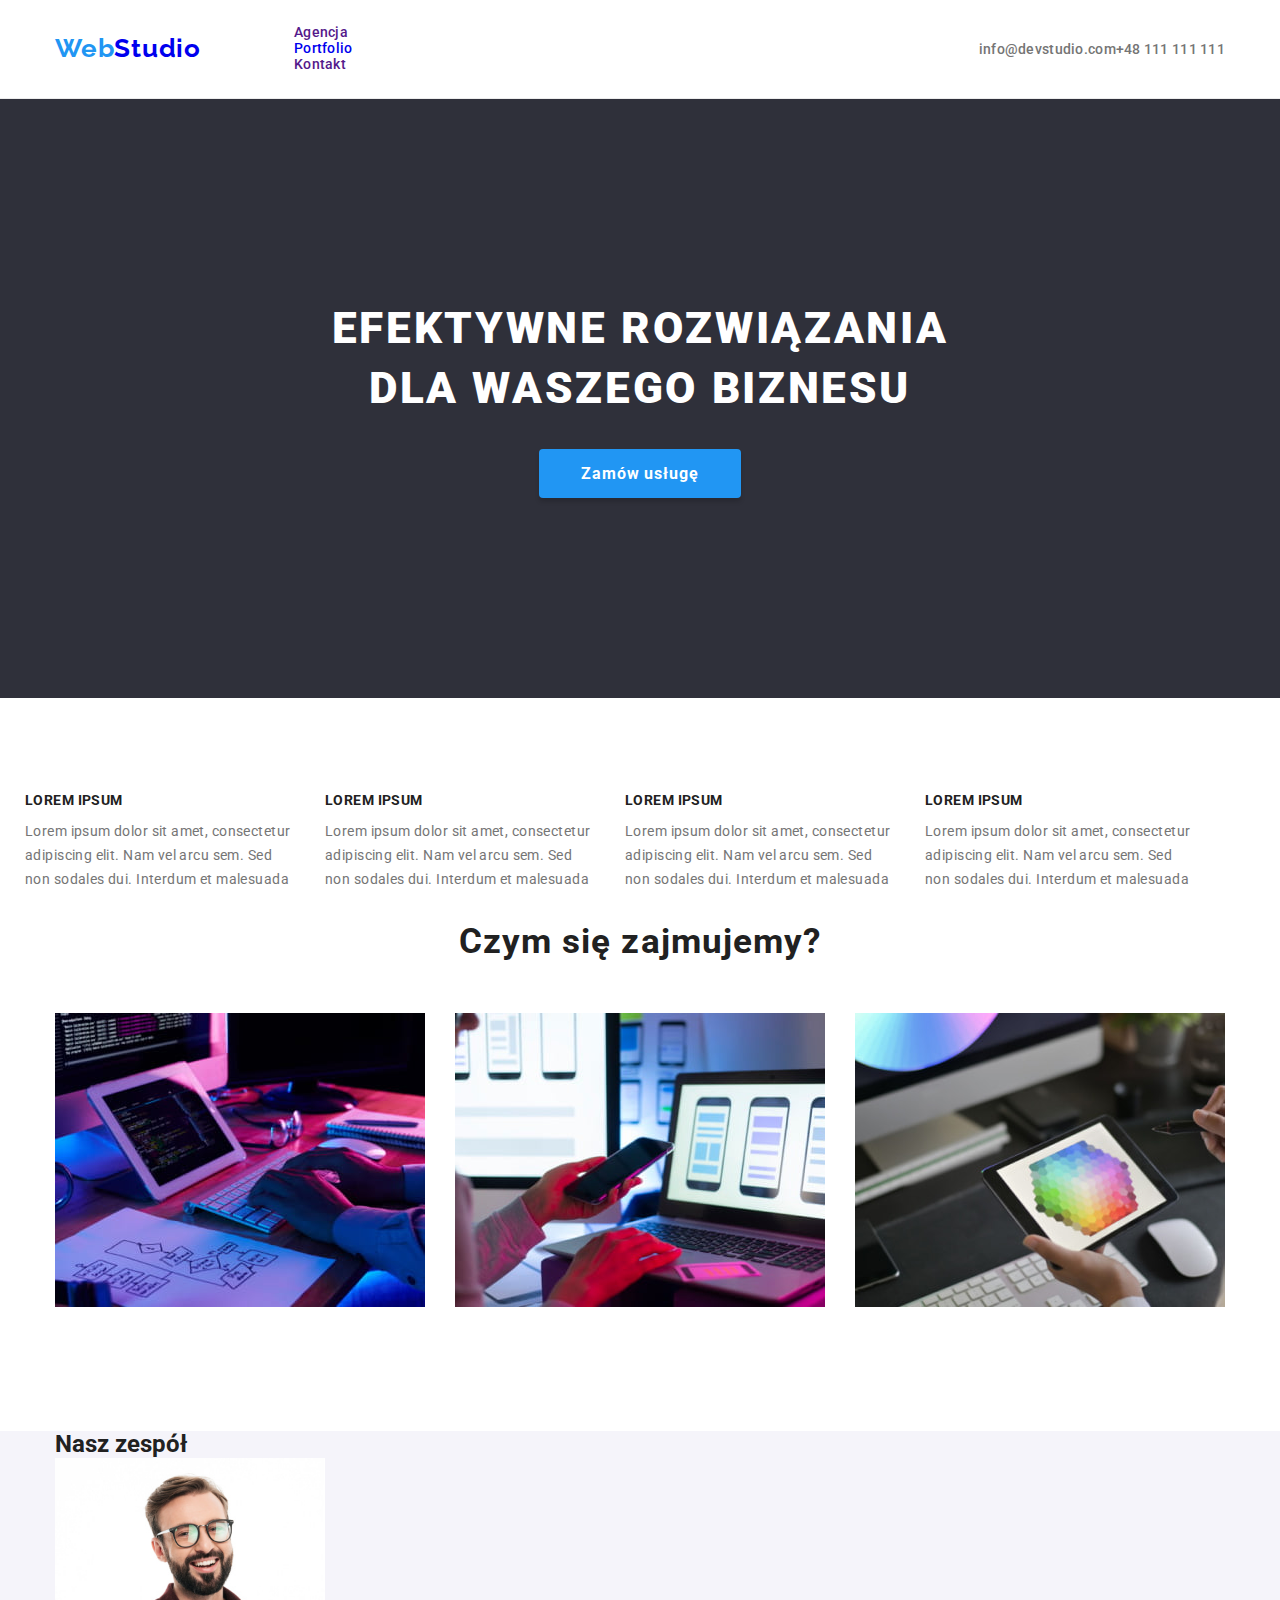
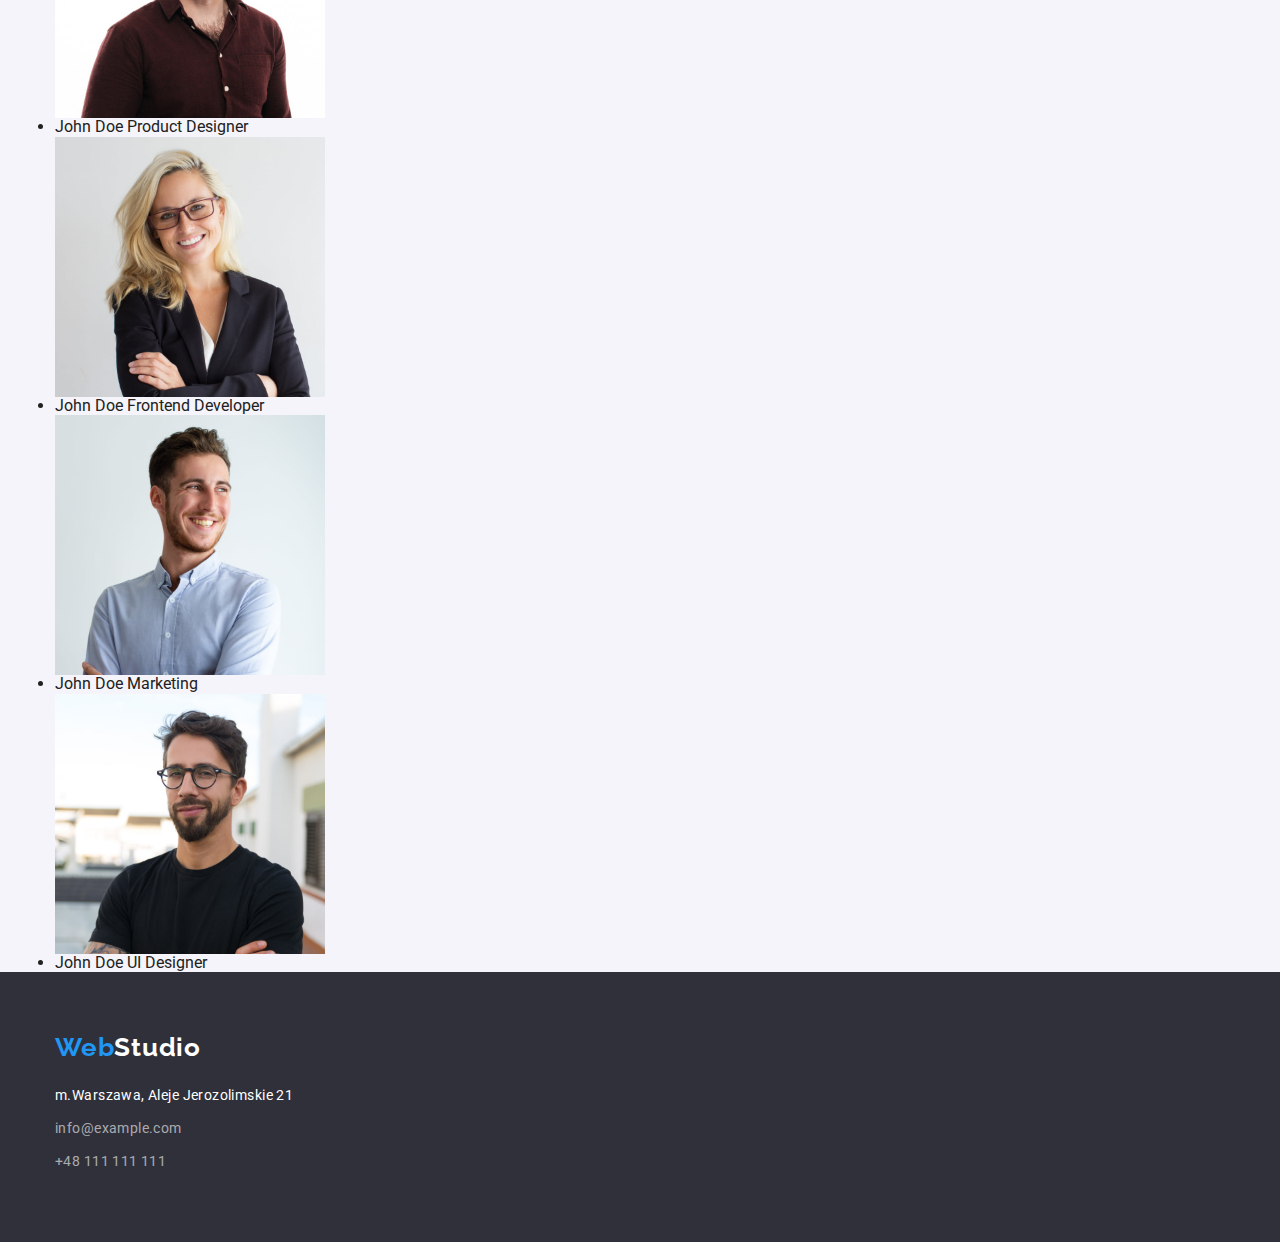
==== index.html @ 207fe114 "Add files via upload" ====
<!DOCTYPE html>
<html lang="pl">
  <head>
    <meta charset="UTF-8" />
    <meta http-equiv="X-UA-Compatible" content="IE=edge" />
    <meta name="viewport" content="width=device-width, initial-scale=1.0" />
    <title>Webstudio</title>

<!--modern-normalize-->
    
    <link
      rel="stylesheet"
      href="https://cdnjs.cloudflare.com/ajax/libs/modern-normalize/1.0.0/modern-normalize.min.css"
    />

<!--css-->

    <link href="./css/style.css" rel="stylesheet" />

<!--Google-fonts-->

    <link rel="preconnect" href="https://fonts.googleapis.com" />
    <link rel="preconnect" href="https://fonts.gstatic.com" crossorigin />
    <link
      href="https://fonts.googleapis.com/css2?family=Montserrat&family=Raleway:wght@400;700&display=swap"
      rel="stylesheet"
    />
    <link
      href="https://fonts.googleapis.com/css2?family=Raleway:wght@700&family=Roboto:wght@500&display=swap"
      rel="stylesheet"
    />
    <link rel="preconnect" href="https://fonts.googleapis.com" />
    <link rel="preconnect" href="https://fonts.gstatic.com" crossorigin />
    <link rel="preconnect" href="https://fonts.googleapis.com" />
    <link rel="preconnect" href="https://fonts.gstatic.com" crossorigin />
  </head>

  <body>
      <header>
        <div class="container">
          <div class="container-menu">  
            <div class="container-menu-logo-item">
        
        <a class="navigation-logo" href="./index.html" 
        ><span class="navigation-logo-web">Web</span><span class="navigation-logo-studio">Studio</span>
        </a>
        
          <ul class="navigation-list">
            <li class="navigation-list-item"><a class="navigation-list-link" href="">Agencja</a></li>
            <li class="navigation-list-item"><a class="navigation-list-link" href="./portfolio.html">Portfolio</a></li>
            <li class="navigation-list-item"><a class="navigation-list-link" href="">Kontakt</a></li>
          </ul>
            </div>
        </nav class="header-address">
        <ul class="main-menu list">
          <li><a class="navigation-list" href="mailto:info@devstudio.com">info@devstudio.com</a></li>
          <li><a class="navigation-list tel" href="tel:+48111111111">+48 111 111 111</a></li>
        </ul>
        </nav>
        </div>
        </div>
      </header>

    <main>

      <section class="main-header">
      <div class="container">
          <h1 class="title1">EFEKTYWNE ROZWIĄZANIA DLA WASZEGO BIZNESU</h1>
          <button class="button-webstudio" type="button">Zamów usługę</button>
        </section>
      </div>
        
<section class="lorem-ipsum">
      <div class="container">
            <ul class="main-menu list list2">
              <li class="main-menu-text">
                <h4 class="lorem-ipsum-title">LOREM IPSUM</h4>
                <p class="lorem-ipsum-item">
                  Lorem ipsum dolor sit amet, consectetur adipiscing elit. Nam
                  vel arcu sem. Sed non sodales dui. Interdum et malesuada
                </p>
              </li>

              <li class="main-menu-text">
                <h4 class="lorem-ipsum-title">LOREM IPSUM</h4>
                <p class="lorem-ipsum-item">
                  Lorem ipsum dolor sit amet, consectetur adipiscing elit. Nam
                  vel arcu sem. Sed non sodales dui. Interdum et malesuada
                </p>
              </li>

              <li class="main-menu-text">
                <h4 class="lorem-ipsum-title">LOREM IPSUM</h4>
                <p class="lorem-ipsum-item">
                  Lorem ipsum dolor sit amet, consectetur adipiscing elit. Nam
                  vel arcu sem. Sed non sodales dui. Interdum et malesuada
                </p>
              </li>

              <li class="main-menu-text">
                <h4 class="lorem-ipsum-title">LOREM IPSUM</h4>
                <p class="lorem-ipsum-item">
                  Lorem ipsum dolor sit amet, consectetur adipiscing elit. Nam
                  vel arcu sem. Sed non sodales dui. Interdum et malesuada
                </p>
              </li>
            </ul>
          </div>
         
        

        <div class="container">
          <h2 class="title2">Czym się zajmujemy?</h2>
            <ul class="main-menu list2">
              <li class="picture">
                <img
                  src="images/typing.jpg"
                  width="370px"
                  height="294px"
                  alt="typing on keyboard "
                />
              </li>

              <li class="picture">
                <img
                  src="images/phone.jpg"
                  width="370px"
                  height="294px"
                  alt="a girl is holding a phone"
                />
              </li>

              <li class="picture">
                <img
                  src="images/tablet.jpg"
                  width="370px"
                  height="294px"
                  alt="someone selects a color on the tablet "
                />
              </li>
            </ul>
          </div>
        </section>
        


        <section class="our-team-section">
        <div class="container">  
          <div class="team-section">        
          <h2 class="third-header">Nasz zespół</h2>
          <div class="second-header-card">
          <ul class="team-list">
            <li>
              <figure class="card">
                <img
                  src="images/johndoe1.jpg"
                  width="270"
                  height="260"
                  alt="product designer"
                />
                <figcaption>
                  <span class="name">John Doe</span
                  ><span class="profession"> Product Designer</span>
                </figcaption>
              </figure>
            </li>
  
            <li>
              <figure class="card">
                <img
                  src="images/johndoe2.jpg"
                  width="270"
                  height="260"
                  alt="frontend developer"
                />
                <figcaption>
                  <span class="name">John Doe</span
                  ><span class="profession"> Frontend Developer</span>
                </figcaption>
              </figure>
            </li>
            <li>
              <figure class="card">
                <img
                  src="images/johndoe3.jpg"
                  width="270"
                  height="260"
                  alt="marketing"
                />
                <figcaption>
                  <span class="name">John Doe</span
                  ><span class="profession"> Marketing</span>
                </figcaption>
              </figure>
            </li>
            <li>
              <figure class="card">
                <img
                  src="images/johndoe4.jpg"
                  width="270"
                  height="260"
                  alt="UI designer"
                />
                <figcaption>
                  <span class="name">John Doe</span
                  ><span class="profession"> UI Designer</span>
                </figcaption>
              </figure>
            </li>
          </ul>
        </div>
        </div>
        </div>
      </div>
      
    </main>
    
    <footer class="footer">
      <div class="container">
        <a  class="footer-logo" href="./index.html"
          ><span class="footer-logo-web">Web</span><span class="footer-logo-studio">Studio</span>
        </a>
<address>
        <ul>
        <li class="footer-text">m.Warszawa, Aleje Jerozolimskie 21</li>
        <li class="footer-text"><a class="footer-link" href="mailto:info@example.com">info@example.com</a>
        </li>
        <li class="footer-text"><a class="footer-link" href="tel:+48111111111">+48 111 111 111</a>
        </li>
      </ul>
</address>
      </div>
    </footer>
  </body>
</html>
---- css/style.css ----
:root {
  --blue: #2196f3;
  --black: #212121;
  --logo-color: #000000;
  --grey: #757575;
  --white: #ffffff;
  --graphite: #2f303a;
}
* {
  margin: 0;
  padding: 0;
}
img {
  display: block;
}
body {
  font-family: "Roboto";
  color: var(--black);
}
header {
  border-bottom: 1px solid #ececec;
  background-color: #fff;
  padding: 25px 0;
}
.container {
  width: 1200px;
  padding: 0 15px;
  align-items: center;
  margin: 0 auto;
  padding: 0 15px;
}
.container-menu {
  display: flex;
  justify-content: space-between;
  flex-wrap: wrap;
  align-items: center;
}
.container-menu-logo-item {
  display: flex;
  flex-wrap: wrap;
  align-items: center;
}
.navigation-logo {
  font-family: "Raleway";
  font-weight: 700;
  font-size: 26px;
  line-height: 1.19em;
  letter-spacing: 0.03em;
  text-transform: capitalize;
  text-decoration-line: none;
  margin-right: 93px;
}
.navigation-logo-web {
  color: var(--blue);
  text-decoration-line: none;
}
.navigation-logo-web-studio {
  color: var(--black);
  text-decoration: none;
}
.navigation-list .list {
  list-style-type: none;
  display: flex;
}
.list {
  display: flex;
  align-items: center;
}
.navigation-list-item {
  font-family: "Roboto";
  font-weight: 500;
  font-size: 14px;
  line-height: 1.14;
  letter-spacing: 0.02em;
  list-style: none;
  color: #212121;
  text-decoration: none;
  margin-right: 46px;
}
.header-address {
  background: var(--white);
  display: flex;
}
.header-address {
  display: flex;
  align-items: center;
}
.main-menu {
  list-style-type: none;
  display: flex;
}
.main-menu .list {
  display: flex;
  align-items: center;
}
.navigation-list {
  font-family: "Roboto";
  font-weight: 500;
  font-size: 14px;
  line-height: 1.14;
  letter-spacing: 0.02em;
  list-style-type: none;
  color: #757575;
  list-style-type: none;
  text-decoration: none;
  margin-left: auto;
}
a {
  text-decoration: none;
}
.navigation-list .tel {
  margin-left: 50px;
  margin-right: auto;
}
.main-header {
  background: #2f303a;
  padding: 200px 0px;
  text-align: center;
}
.title1 {
  font-family: "roboto";
  font-weight: 900;
  font-size: 44px;
  line-height: 1.36em;
  letter-spacing: 0.06em;
  text-transform: uppercase;
  color: var(--white);
  max-width: 696px;
  margin: 0 auto 30px;
}
.button-webstudio {
  font-weight: 700;
  font-size: 16px;
  line-height: 1.87em;
  padding: 10px 42px;
  border: 0px;
  align-items: center;
  text-align: center;
  letter-spacing: 0.06em;
  color: #ffffff;
  background-color: #2196f3;
  border-radius: 4px;
  box-shadow: 0px 4px 4px rgb(0 0 0 / 15%);
}
.lorem-ipsum {
  padding: 94px 0;
}
.list2 {
  margin-left: -30px;
}
.main-menu-tekst {
  margin-left: 30px;
  margin-bottom: 30px;
  max-width: 270px;
}
.lorem-ipsum-title {
  font-family: "roboto";
  font-weight: 700;
  font-size: 14px;
  line-height: 1.15;
  letter-spacing: 0.03em;
  text-transform: uppercase;
  color: #212121;
  list-style-type: none;
  padding-bottom: 10px;
  justify-content: space-between;
}
.lorem-ipsum-item {
  font-family: "roboto";
  font-size: 14px;
  line-height: 1.72;
  letter-spacing: 0.03em;
  color: #757575;
  justify-content: space-between;
  margin-right: 30px;
  margin-bottom: 30px;
}
.title2 {
  font-weight: 700;
  font-size: 35px;
  line-height: 1.2em;
  text-align: center;
  letter-spacing: 0.03em;
  list-style: none;
  color: #212121;
  margin-bottom: 50px;
}
.picture {
  margin-bottom: 30px;
  margin-left: 30px;
}
.footer {
  background-color: #2f303a;
  color: #fff;
  padding: 60px 0;
  font-style: normal;
}
.footer-logo {
  font-family: "Raleway";
  font-weight: 700;
  font-size: 26px;
  line-height: 1.19em;
  letter-spacing: 0.03em;
  text-transform: capitalize;
  margin-bottom: 20px;
  text-decoration-line: none;
  display: inline-block;
}
.footer-logo-web {
  color: #2196f3;
}
.footer-logo-studio {
  color: #fff;
}
.footer-text {
  font-family: "Roboto";
  font-size: 14px;
  line-height: 24px;
  list-style-type: none;
  color: #fff;
  margin-bottom: 9px;
  display: block;
  font-style: normal;
  letter-spacing: 0.03em;
}
.footer-link {
  text-decoration: none;
  color: rgba(255, 255, 255, 0.6);
}
.our-team-section {
  background-color: #f5f4fa;
}
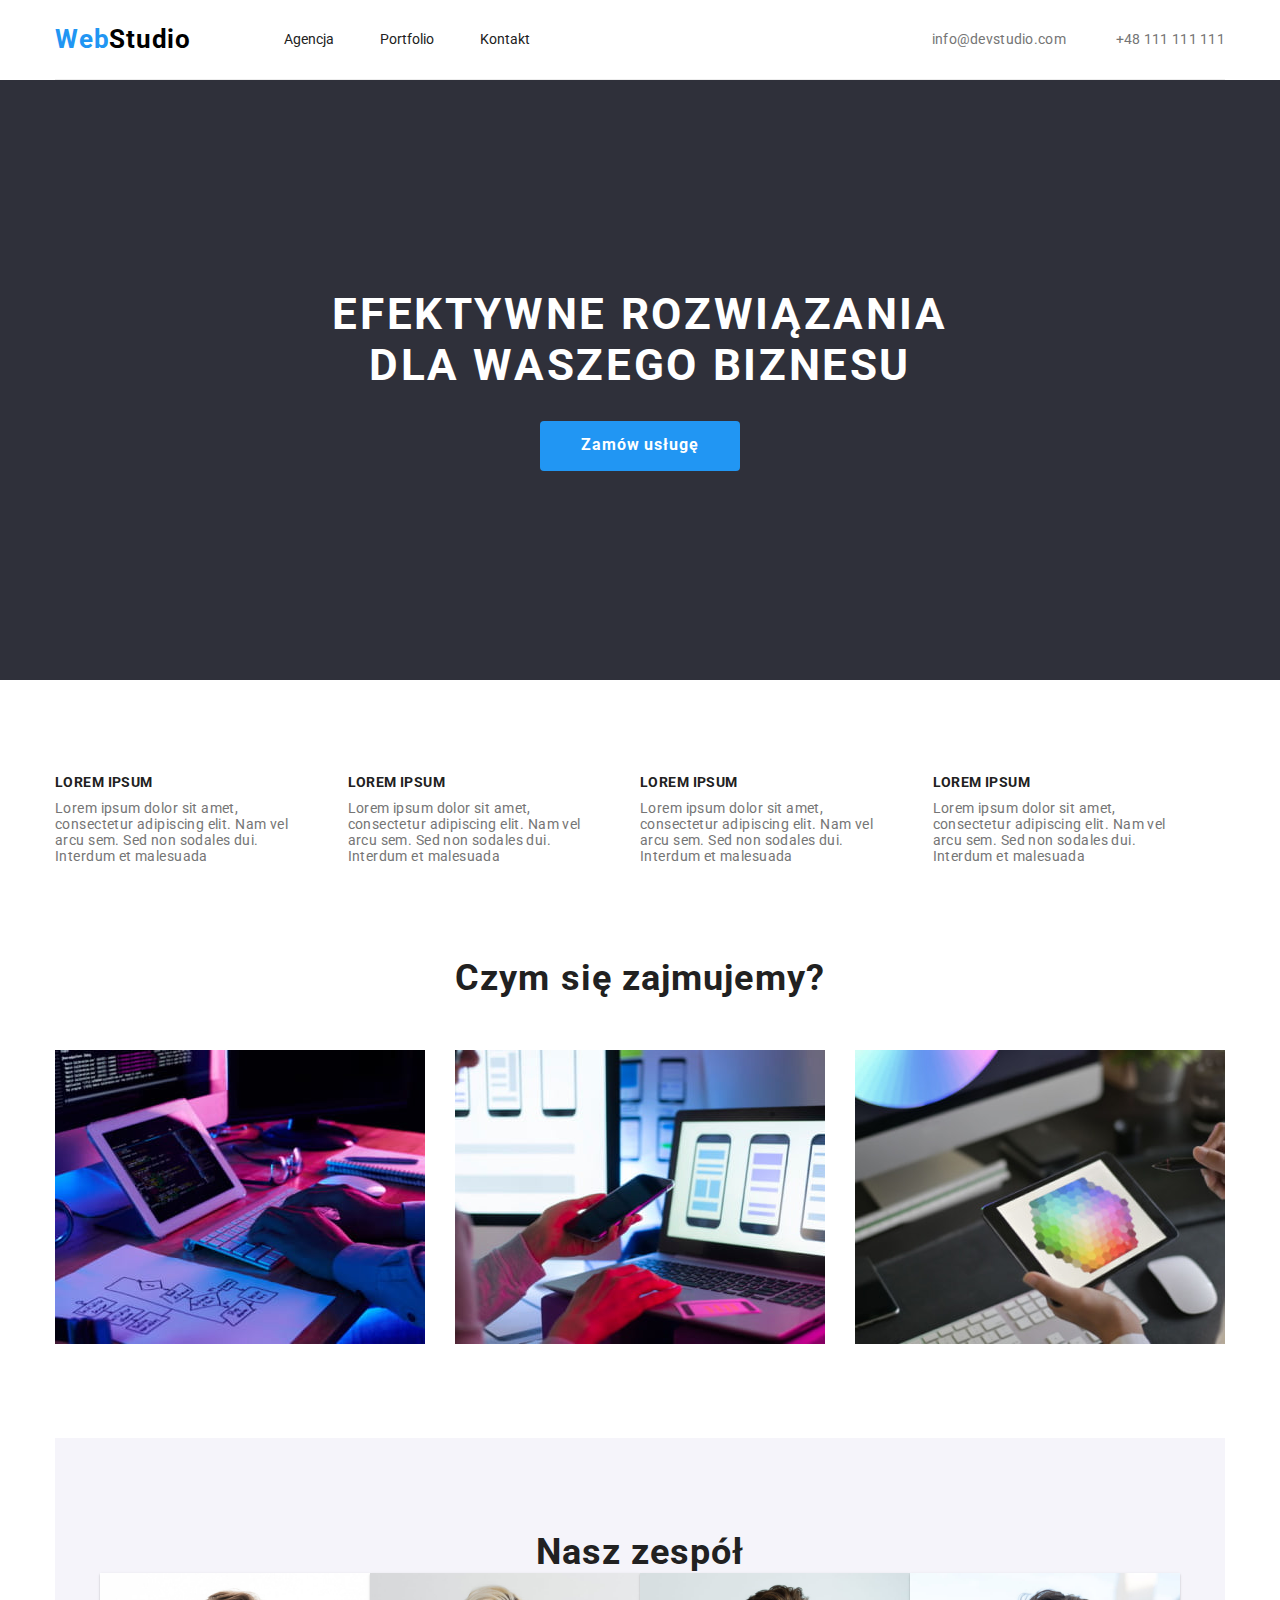
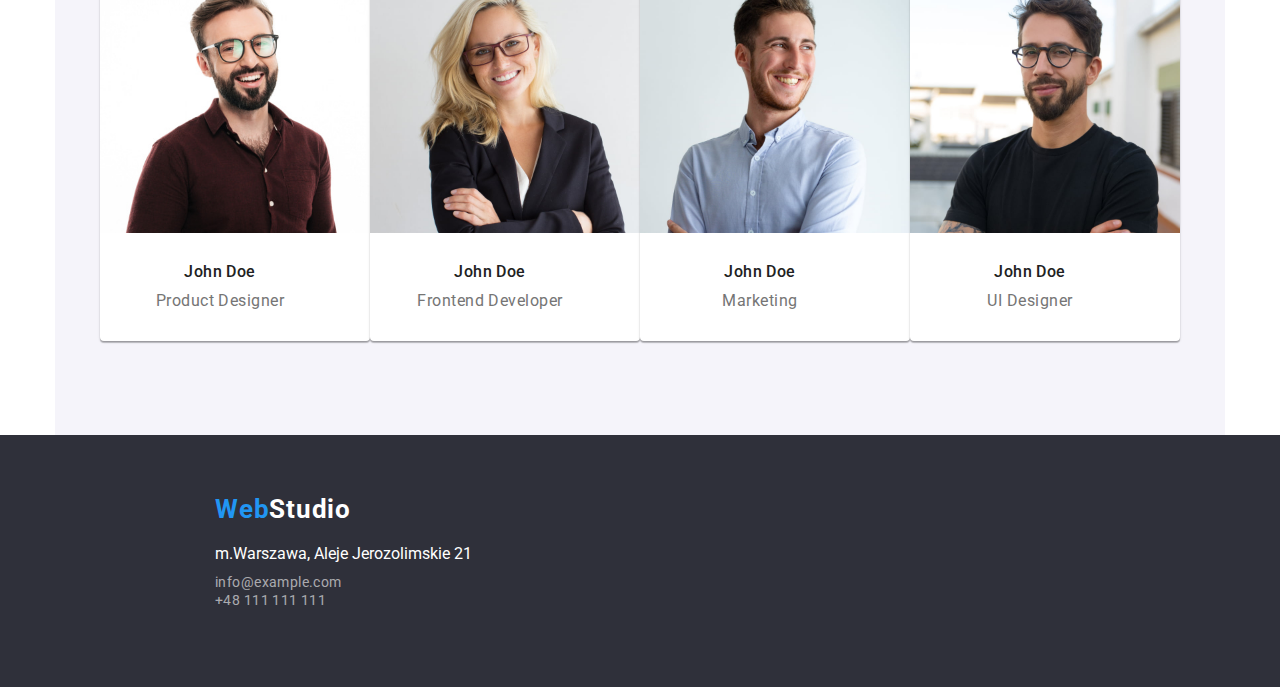
==== commit c43be68f: "Add files via upload" ====
--- a/index.html
+++ b/index.html
@@ -6,19 +6,13 @@
     <meta name="viewport" content="width=device-width, initial-scale=1.0" />
     <title>Webstudio</title>
 
-<!--modern-normalize-->
+    <!--modern-normalize-->
     
     <link
       rel="stylesheet"
       href="https://cdnjs.cloudflare.com/ajax/libs/modern-normalize/1.0.0/modern-normalize.min.css"
     />
-
-<!--css-->
-
     <link href="./css/style.css" rel="stylesheet" />
-
-<!--Google-fonts-->
-
     <link rel="preconnect" href="https://fonts.googleapis.com" />
     <link rel="preconnect" href="https://fonts.gstatic.com" crossorigin />
     <link
@@ -36,13 +30,12 @@
   </head>
 
   <body>
-      <header>
-        <div class="container">
-          <div class="container-menu">  
-            <div class="container-menu-logo-item">
-        
-        <a class="navigation-logo" href="./index.html" 
-        ><span class="navigation-logo-web">Web</span><span class="navigation-logo-studio">Studio</span>
+    <div class="container">
+      <header class="header">
+        
+        <nav class="navigation">
+        <a class="navigation-logo" href="./index.html" width="145px"
+        height="31px"><span class="web">Web</span><span class="studio">Studio</span>
         </a>
         
           <ul class="navigation-list">
@@ -50,56 +43,58 @@
             <li class="navigation-list-item"><a class="navigation-list-link" href="./portfolio.html">Portfolio</a></li>
             <li class="navigation-list-item"><a class="navigation-list-link" href="">Kontakt</a></li>
           </ul>
-            </div>
-        </nav class="header-address">
-        <ul class="main-menu list">
-          <li><a class="navigation-list" href="mailto:info@devstudio.com">info@devstudio.com</a></li>
-          <li><a class="navigation-list tel" href="tel:+48111111111">+48 111 111 111</a></li>
-        </ul>
+        </nav class=header-address>
+        
+           <address class="address"><a class="navigation-list-mail" href="mailto:info@devstudio.com">info@devstudio.com</a></address>
+           <address class="navigation phone-number"> <a class="phone-number" href="tel:+48111111111">+48 111 111 111</a></address>
+          
         </nav>
-        </div>
+       
+       
         </div>
       </header>
 
     <main>
-
-      <section class="main-header">
-      <div class="container">
-          <h1 class="title1">EFEKTYWNE ROZWIĄZANIA DLA WASZEGO BIZNESU</h1>
-          <button class="button-webstudio" type="button">Zamów usługę</button>
+      
+      <div >
+        <section class="main-header" >
+          <h1>EFEKTYWNE ROZWIĄZANIA<br> DLA WASZEGO BIZNESU</h1>
+          <div class="button-webstudio-position">
+          <button class="button-webstudio" type="button">Zamów usługę</button></div>
         </section>
       </div>
         
-<section class="lorem-ipsum">
-      <div class="container">
-            <ul class="main-menu list list2">
-              <li class="main-menu-text">
-                <h4 class="lorem-ipsum-title">LOREM IPSUM</h4>
-                <p class="lorem-ipsum-item">
-                  Lorem ipsum dolor sit amet, consectetur adipiscing elit. Nam
-                  vel arcu sem. Sed non sodales dui. Interdum et malesuada
-                </p>
-              </li>
-
-              <li class="main-menu-text">
-                <h4 class="lorem-ipsum-title">LOREM IPSUM</h4>
-                <p class="lorem-ipsum-item">
-                  Lorem ipsum dolor sit amet, consectetur adipiscing elit. Nam
-                  vel arcu sem. Sed non sodales dui. Interdum et malesuada
-                </p>
-              </li>
-
-              <li class="main-menu-text">
-                <h4 class="lorem-ipsum-title">LOREM IPSUM</h4>
-                <p class="lorem-ipsum-item">
-                  Lorem ipsum dolor sit amet, consectetur adipiscing elit. Nam
-                  vel arcu sem. Sed non sodales dui. Interdum et malesuada
-                </p>
-              </li>
-
-              <li class="main-menu-text">
-                <h4 class="lorem-ipsum-title">LOREM IPSUM</h4>
-                <p class="lorem-ipsum-item">
+
+      <div >
+        <section class="container">
+            <ul class="feature">
+              <li>
+                <h4>LOREM IPSUM</h4>
+                <p class="feature-item">
+                  Lorem ipsum dolor sit amet, consectetur adipiscing elit. Nam
+                  vel arcu sem. Sed non sodales dui. Interdum et malesuada
+                </p>
+              </li>
+
+              <li>
+                <h4>LOREM IPSUM</h4>
+                <p class="feature-item">
+                  Lorem ipsum dolor sit amet, consectetur adipiscing elit. Nam
+                  vel arcu sem. Sed non sodales dui. Interdum et malesuada
+                </p>
+              </li>
+
+              <li>
+                <h4>LOREM IPSUM</h4>
+                <p class="feature-item">
+                  Lorem ipsum dolor sit amet, consectetur adipiscing elit. Nam
+                  vel arcu sem. Sed non sodales dui. Interdum et malesuada
+                </p>
+              </li>
+
+              <li>
+                <h4>LOREM IPSUM</h4>
+                <p class="feature-item">
                   Lorem ipsum dolor sit amet, consectetur adipiscing elit. Nam
                   vel arcu sem. Sed non sodales dui. Interdum et malesuada
                 </p>
@@ -107,12 +102,14 @@
             </ul>
           </div>
          
-        
+        </section>
 
         <div class="container">
-          <h2 class="title2">Czym się zajmujemy?</h2>
-            <ul class="main-menu list2">
-              <li class="picture">
+        <section>
+          <h2 class="second-header">Czym się zajmujemy?</h2>
+          <div >
+            <ul class="second-header-item">
+              <li >
                 <img
                   src="images/typing.jpg"
                   width="370px"
@@ -121,7 +118,7 @@
                 />
               </li>
 
-              <li class="picture">
+              <li>
                 <img
                   src="images/phone.jpg"
                   width="370px"
@@ -130,7 +127,7 @@
                 />
               </li>
 
-              <li class="picture">
+              <li>
                 <img
                   src="images/tablet.jpg"
                   width="370px"
@@ -141,10 +138,9 @@
             </ul>
           </div>
         </section>
-        
-
-
-        <section class="our-team-section">
+        </div>
+
+
         <div class="container">  
           <div class="team-section">        
           <h2 class="third-header">Nasz zespół</h2>
@@ -215,21 +211,27 @@
       
     </main>
     
-    <footer class="footer">
-      <div class="container">
-        <a  class="footer-logo" href="./index.html"
-          ><span class="footer-logo-web">Web</span><span class="footer-logo-studio">Studio</span>
+    <footer >
+      <div class="footer-logo">
+        <a  href="./index.html"
+          ><span class="web">Web</span><span class="studio-footer">Studio</span>
         </a>
-<address>
-        <ul>
-        <li class="footer-text">m.Warszawa, Aleje Jerozolimskie 21</li>
-        <li class="footer-text"><a class="footer-link" href="mailto:info@example.com">info@example.com</a>
+      </div>
+
+      <ul class="footer-item">
+        <li>
+          <address class="footer-address">
+            m.Warszawa, Aleje Jerozolimskie 21
+          </address>
         </li>
-        <li class="footer-text"><a class="footer-link" href="tel:+48111111111">+48 111 111 111</a>
+        <li>
+          <a class="footer-mail" href="mailto:info@example.com"
+            >info@example.com</a>
+        </li>
+        <li>
+          <a class="footer-tel" href="tel:+48111111111">+48 111 111 111</a>
         </li>
       </ul>
-</address>
-      </div>
     </footer>
   </body>
 </html>--- a/css/style.css
+++ b/css/style.css
@@ -17,216 +17,304 @@
   font-family: "Roboto";
   color: var(--black);
 }
-header {
-  border-bottom: 1px solid #ececec;
-  background-color: #fff;
-  padding: 25px 0;
-}
 .container {
   width: 1200px;
   padding: 0 15px;
   align-items: center;
   margin: 0 auto;
-  padding: 0 15px;
-}
-.container-menu {
-  display: flex;
-  justify-content: space-between;
-  flex-wrap: wrap;
-  align-items: center;
-}
-.container-menu-logo-item {
-  display: flex;
-  flex-wrap: wrap;
-  align-items: center;
-}
+}
+
+.header-address {
+  display: flex;
+  align-items: center;
+}
+
 .navigation-logo {
-  font-family: "Raleway";
-  font-weight: 700;
+  padding-right: 93px;
+}
+.navigation {
+  display: flex;
+}
+.navigation-list {
+  color: var(--black);
+  display: flex;
+  align-items: center;
+}
+.navigation-address {
+  display: flex;
+}
+.navigation-list-link {
+  color: var(--black);
+}
+.navigation-list-item:not(:last-child) {
+  margin-right: 46px;
+}
+.header .address {
+  margin-left: auto;
+}
+.navigation-list-mail {
+  color: var(--grey);
+  letter-spacing: 0.02em;
+  line-height: 1, 2;
+  font-style: normal;
+  margin-right: 50px;
+}
+.phone-number {
+  color: var(--grey);
+  letter-spacing: 0.02em;
+  line-height: 1, 2;
+  font-style: normal;
+}
+.header {
+  font-size: 14px;
+  background-color: var(--white);
+  display: flex;
+  align-items: center;
+  height: 80px;
+  border-bottom: 1px;
+  border-bottom-color: #ececec;
+  border-bottom-style: solid;
+}
+
+.web {
+  color: var(--blue);
   font-size: 26px;
-  line-height: 1.19em;
-  letter-spacing: 0.03em;
-  text-transform: capitalize;
-  text-decoration-line: none;
-  margin-right: 93px;
-}
-.navigation-logo-web {
+  font: "Raleway";
+  letter-spacing: 0.03em;
+  font-weight: 700;
+  line-height: 1, 4;
+}
+.studio {
+  font-size: 26px;
+  color: var(--logo-color);
+  font: "Raleway";
+  letter-spacing: 0.03em;
+  font-weight: 700;
+  line-height: 1, 4;
+}
+.studio:hover {
   color: var(--blue);
-  text-decoration-line: none;
-}
-.navigation-logo-web-studio {
-  color: var(--black);
-  text-decoration: none;
-}
-.navigation-list .list {
-  list-style-type: none;
-  display: flex;
-}
-.list {
-  display: flex;
-  align-items: center;
-}
-.navigation-list-item {
-  font-family: "Roboto";
-  font-weight: 500;
-  font-size: 14px;
-  line-height: 1.14;
-  letter-spacing: 0.02em;
-  list-style: none;
-  color: #212121;
-  text-decoration: none;
-  margin-right: 46px;
-}
-.header-address {
-  background: var(--white);
-  display: flex;
-}
-.header-address {
-  display: flex;
-  align-items: center;
-}
-.main-menu {
-  list-style-type: none;
-  display: flex;
-}
-.main-menu .list {
-  display: flex;
-  align-items: center;
-}
-.navigation-list {
-  font-family: "Roboto";
-  font-weight: 500;
-  font-size: 14px;
-  line-height: 1.14;
-  letter-spacing: 0.02em;
-  list-style-type: none;
-  color: #757575;
-  list-style-type: none;
-  text-decoration: none;
-  margin-left: auto;
-}
+}
+
 a {
   text-decoration: none;
 }
-.navigation-list .tel {
-  margin-left: 50px;
-  margin-right: auto;
-}
-.main-header {
-  background: #2f303a;
-  padding: 200px 0px;
-  text-align: center;
-}
-.title1 {
-  font-family: "roboto";
-  font-weight: 900;
+a:hover,
+a:focus {
+  color: #2196f3;
+}
+
+ul {
+  list-style-type: none;
+  margin: 0;
+  padding: 0;
+}
+
+/*===stare===*/
+
+h1 {
   font-size: 44px;
-  line-height: 1.36em;
+  text-align: center;
   letter-spacing: 0.06em;
   text-transform: uppercase;
   color: var(--white);
-  max-width: 696px;
-  margin: 0 auto 30px;
+  line-height: 1, 4;
+  padding-top: 200px;
+  margin-top: 0;
+}
+.second-header {
+  font-size: 36px;
+  text-align: center;
+  letter-spacing: 0.03em;
+  line-height: 1, 2;
+  margin: 0;
+  padding-bottom: 50px;
+  padding-top: 94px;
+}
+.second-header-item {
+  display: flex;
+  align-items: center;
+  justify-content: space-between;
+  padding-bottom: 94px;
+}
+
+h4 {
+  font-size: 14px;
+  letter-spacing: 0.03em;
+  font-weight: 700;
+  line-height: 1, 2;
+
+  display: block;
+  padding-bottom: 10px;
+}
+.third-header {
+  color: var(--black);
+  font-weight: 700px;
+  font-size: 36px;
+  line-height: 1, 2;
+  text-align: center;
+  letter-spacing: 0.03em;
+  padding-top: 94px;
+}
+.main-header {
+  background-color: var(--graphite);
+  height: 600px;
+  line-height: 1, 4;
+  padding-top: 0;
+  display: flex;
+  flex-direction: column;
+  justify-content: center;
+  align-items: center;
 }
 .button-webstudio {
-  font-weight: 700;
   font-size: 16px;
-  line-height: 1.87em;
-  padding: 10px 42px;
-  border: 0px;
-  align-items: center;
-  text-align: center;
+  text-align: center;
+  color: var(--white);
+  width: 200px;
+  height: 50px;
+  background-color: var(--blue);
+  border-radius: 4px;
+  border: none;
+  cursor: pointer;
   letter-spacing: 0.06em;
-  color: #ffffff;
-  background-color: #2196f3;
+  margin-top: 30px;
+  margin-bottom: 200px;
+  font-weight: 700;
+  line-height: 1, 9;
+}
+.button-webstudio-position {
+  align-items: center;
+  margin: 0 auto;
+}
+.button-portfolio-item {
+  font-size: 16px;
+  color: var(--black);
+  height: 38px;
+  background-color: #f5f4fa;
   border-radius: 4px;
-  box-shadow: 0px 4px 4px rgb(0 0 0 / 15%);
-}
-.lorem-ipsum {
-  padding: 94px 0;
-}
-.list2 {
-  margin-left: -30px;
-}
-.main-menu-tekst {
-  margin-left: 30px;
-  margin-bottom: 30px;
-  max-width: 270px;
-}
-.lorem-ipsum-title {
-  font-family: "roboto";
-  font-weight: 700;
-  font-size: 14px;
-  line-height: 1.15;
-  letter-spacing: 0.03em;
-  text-transform: uppercase;
-  color: #212121;
-  list-style-type: none;
-  padding-bottom: 10px;
+  border: none;
+  cursor: pointer;
+  letter-spacing: 0.03em;
+  font-weight: 500;
+  line-height: 1, 6;
+  text-align: center;
+}
+.button-portfolio {
+  display: flex;
+  align-items: center;
   justify-content: space-between;
-}
-.lorem-ipsum-item {
-  font-family: "roboto";
-  font-size: 14px;
-  line-height: 1.72;
-  letter-spacing: 0.03em;
-  color: #757575;
+  padding-top: 74px;
+  padding-bottom: 50px;
+}
+.button-portfolio-item:hover,
+.button-portfolio-item:hover {
+  background-color: var(--blue);
+  color: var(--white);
+  background: var(--blue);
+  box-shadow: 0px 3px 1px rgba(0, 0, 0, 0.1), 0px 1px 2px rgba(0, 0, 0, 0.08),
+    0px 2px 2px rgba(0, 0, 0, 0.12);
+  border-radius: 4px;
+}
+
+.feature-item {
+  font-size: 14px;
+  letter-spacing: 0.03em;
+  color: var(--grey);
+  line-height: 1, 7;
   justify-content: space-between;
-  margin-right: 30px;
-  margin-bottom: 30px;
-}
-.title2 {
-  font-weight: 700;
-  font-size: 35px;
-  line-height: 1.2em;
-  text-align: center;
-  letter-spacing: 0.03em;
-  list-style: none;
-  color: #212121;
-  margin-bottom: 50px;
-}
-.picture {
-  margin-bottom: 30px;
-  margin-left: 30px;
-}
-.footer {
-  background-color: #2f303a;
-  color: #fff;
-  padding: 60px 0;
+  padding-right: 30px;
+  display: block;
+}
+
+.feature-item:not(:last-child) {
+  padding-right: 30px;
+}
+.feature {
+  display: flex;
+  align-items: center;
+  padding-top: 94px;
+  padding-bottom: 0px;
+
+  justify-content: center;
+}
+
+.name {
+  font-size: 16px;
+  text-align: center;
+  letter-spacing: 0.03em;
+  font-weight: 500;
+  line-height: 1, 2;
+  display: flex;
+  padding-top: 30px;
+  justify-content: center;
+  color: var(--black);
+}
+.profession {
+  color: var(--grey);
+  text-align: center;
+  letter-spacing: 0.03em;
+  line-height: 1, 2;
+  display: flex;
+  padding-top: 10px;
+  justify-content: center;
+}
+footer {
+  background-color: var(--graphite);
+  height: 252px;
+}
+.container .footer {
+  padding: 0;
+  margin: 0;
+}
+.footer-address {
   font-style: normal;
+  color: var(--white);
+  line-height: 1, 7;
+  padding-bottom: 9px;
+}
+.footer-tel {
+  font-size: 14px;
+  letter-spacing: 0.03em;
+  color: rgba(255, 255, 255, 0.6);
+  line-height: 1, 7;
+}
+.footer-mail {
+  font-size: 14px;
+  letter-spacing: 0.03em;
+  color: rgba(255, 255, 255, 0.6);
+  line-height: 1, 7;
+}
+.team-section {
+  background-color: #f5f4fa;
+}
+.team-list {
+  display: flex;
+  justify-content: center;
+  padding-bottom: 94px;
+}
+.card {
+  width: 270px;
+  height: 368px;
+  background-color: var(--white);
+  box-shadow: 0px 1px 3px rgba(0, 0, 0, 0.12), 0px 1px 1px rgba(0, 0, 0, 0.14),
+    0px 2px 1px rgba(0, 0, 0, 0.2);
+  border-radius: 0px 0px 4px 4px;
+  padding-right: 30px;
+  margin: 0;
 }
 .footer-logo {
-  font-family: "Raleway";
-  font-weight: 700;
+  padding-top: 60px;
+  padding-left: 215px;
+  padding-bottom: 20px;
+}
+.studio-footer {
   font-size: 26px;
-  line-height: 1.19em;
-  letter-spacing: 0.03em;
-  text-transform: capitalize;
-  margin-bottom: 20px;
-  text-decoration-line: none;
-  display: inline-block;
-}
-.footer-logo-web {
-  color: #2196f3;
-}
-.footer-logo-studio {
-  color: #fff;
-}
-.footer-text {
-  font-family: "Roboto";
-  font-size: 14px;
-  line-height: 24px;
-  list-style-type: none;
-  color: #fff;
-  margin-bottom: 9px;
-  display: block;
-  font-style: normal;
-  letter-spacing: 0.03em;
-}
-.footer-link {
-  text-decoration: none;
-  color: rgba(255, 255, 255, 0.6);
-}
-.our-team-section {
-  background-color: #f5f4fa;
-}
+  color: var(--white);
+  font: "Raleway";
+  letter-spacing: 0.03em;
+  font-weight: 700;
+  line-height: 1, 4;
+}
+.footer-item {
+  padding-left: 215px;
+}
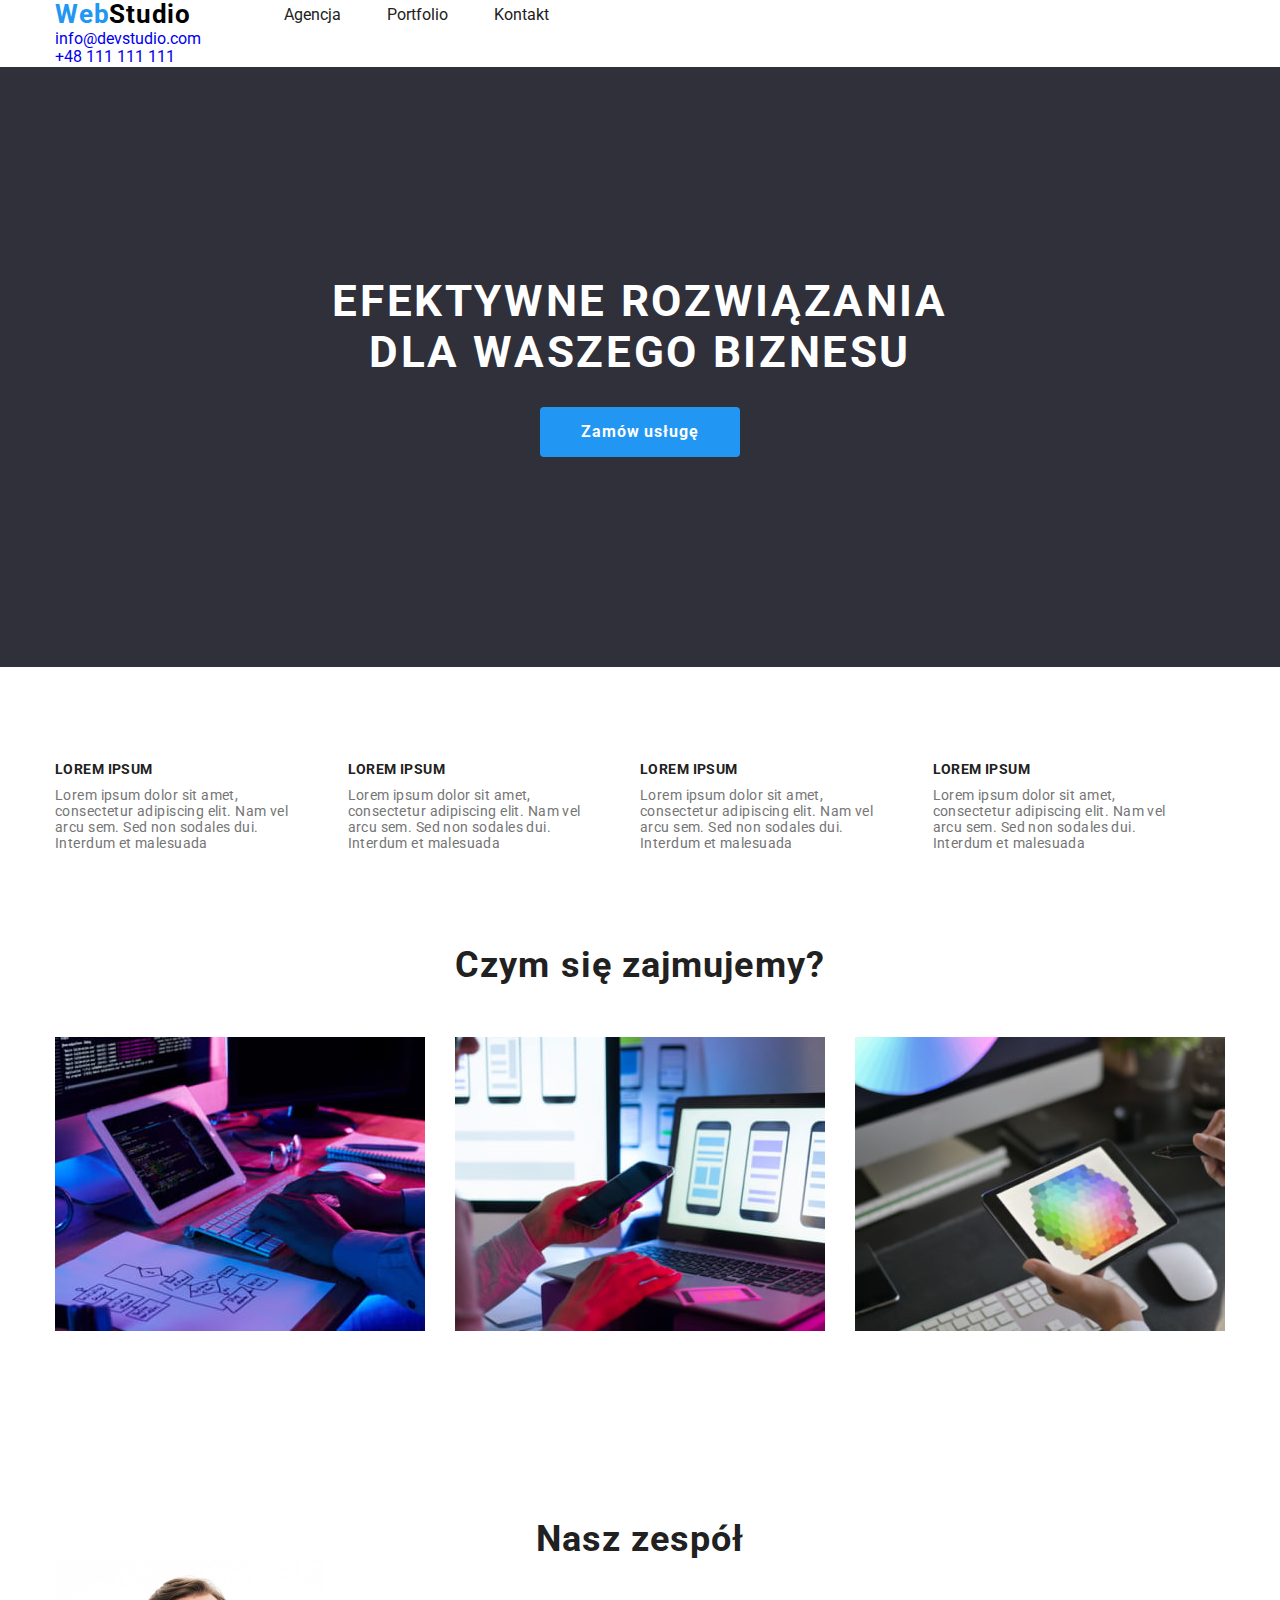
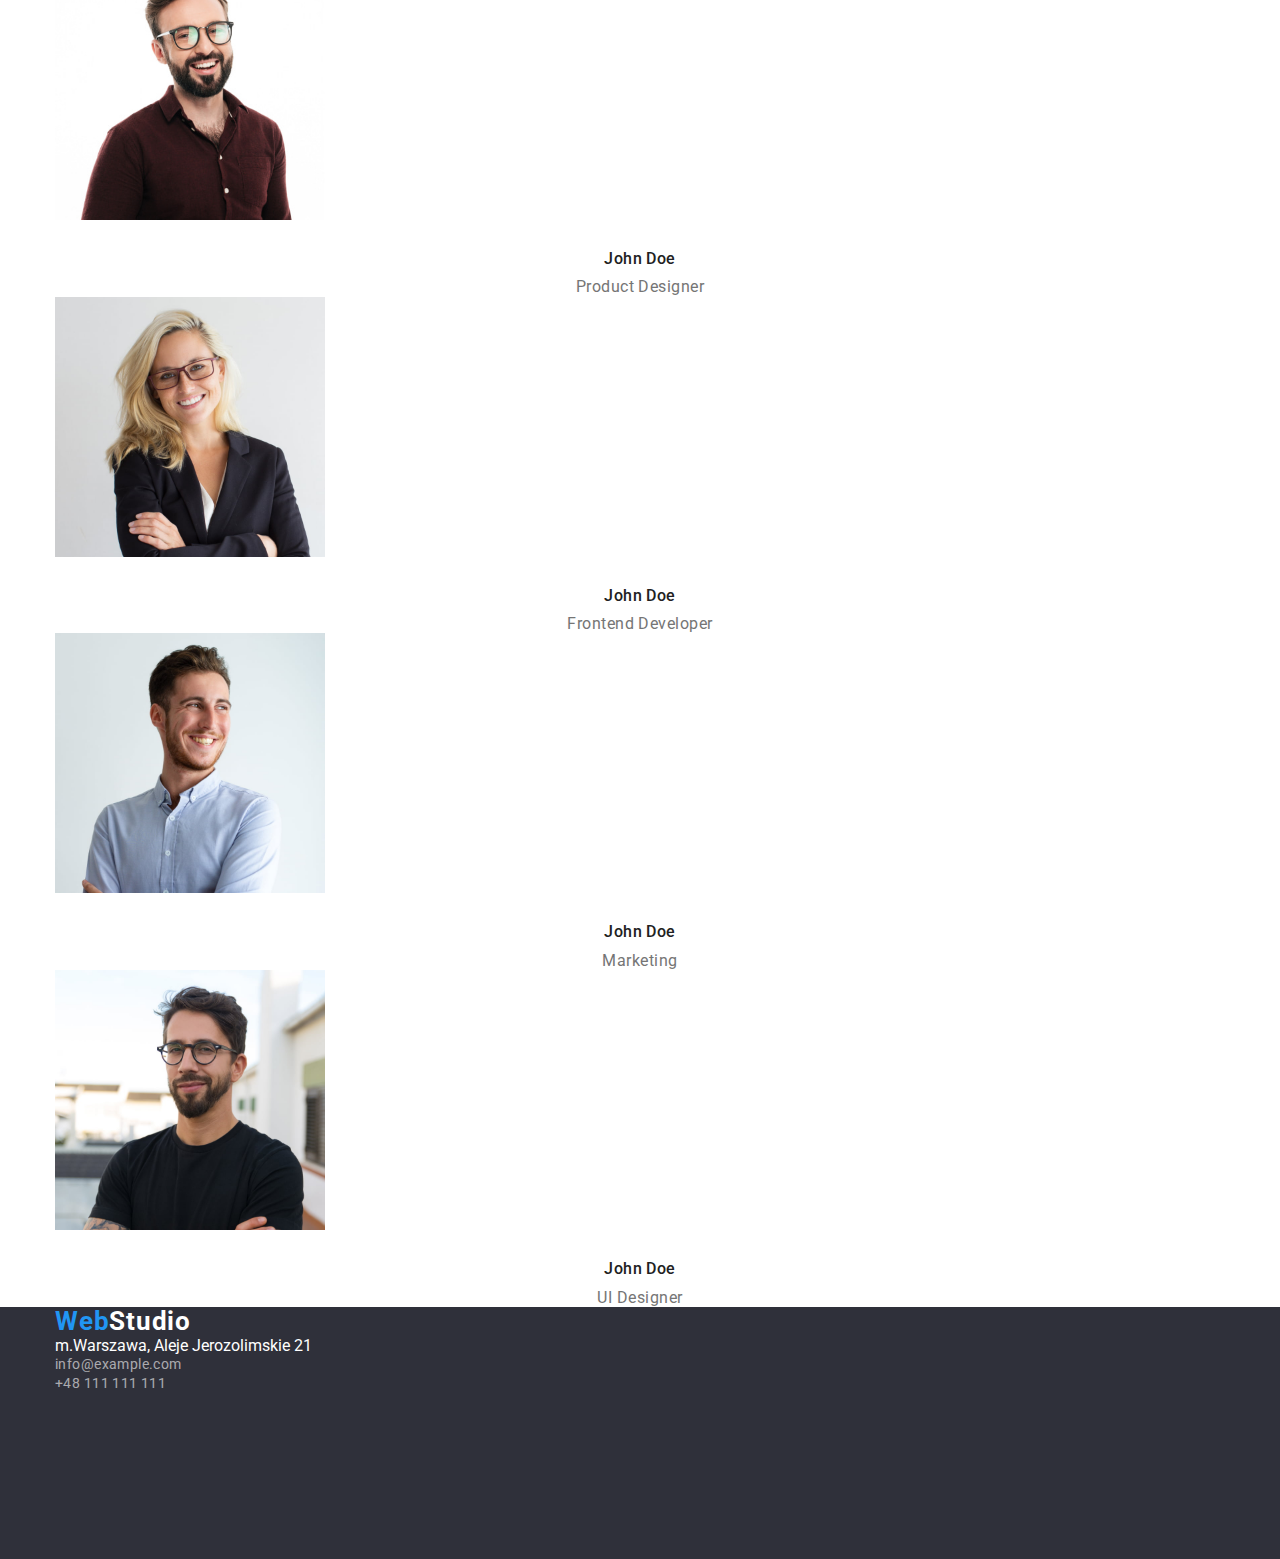
==== commit 920c032d: "Update index.html" ====
--- a/index.html
+++ b/index.html
@@ -30,12 +30,13 @@
   </head>
 
   <body>
-    <div class="container">
-      <header class="header">
+    <header>
+    <div class="container header-section">
+      
         
         <nav class="navigation">
         <a class="navigation-logo" href="./index.html" width="145px"
-        height="31px"><span class="web">Web</span><span class="studio">Studio</span>
+        height="31px"><span class="web logotype">Web</span><span class="studio logotype">Studio</span>
         </a>
         
           <ul class="navigation-list">
@@ -43,17 +44,16 @@
             <li class="navigation-list-item"><a class="navigation-list-link" href="./portfolio.html">Portfolio</a></li>
             <li class="navigation-list-item"><a class="navigation-list-link" href="">Kontakt</a></li>
           </ul>
-        </nav class=header-address>
-        
-           <address class="address"><a class="navigation-list-mail" href="mailto:info@devstudio.com">info@devstudio.com</a></address>
-           <address class="navigation phone-number"> <a class="phone-number" href="tel:+48111111111">+48 111 111 111</a></address>
-          
         </nav>
+        <ul class="header-contact">
+           <li class="header-contact-mail"><a class="header-contact-color" href="mailto:info@devstudio.com">info@devstudio.com</a></li>
+           <li class="header-contact-tel"><a class="header-contact-color" href="tel:+48111111111">+48 111 111 111</a></li>
+        </ul>       
+        
        
        
         </div>
       </header>
-
     <main>
       
       <div >
@@ -140,14 +140,13 @@
         </section>
         </div>
 
-
+<section class="team-background">
         <div class="container">  
-          <div class="team-section">        
           <h2 class="third-header">Nasz zespół</h2>
           <div class="second-header-card">
-          <ul class="team-list">
-            <li>
-              <figure class="card">
+          <ul class="team-items">
+            <li>
+              <figure class="team-card">
                 <img
                   src="images/johndoe1.jpg"
                   width="270"
@@ -162,7 +161,7 @@
             </li>
   
             <li>
-              <figure class="card">
+              <figure class="team-card">
                 <img
                   src="images/johndoe2.jpg"
                   width="270"
@@ -176,7 +175,7 @@
               </figure>
             </li>
             <li>
-              <figure class="card">
+              <figure class="team-card">
                 <img
                   src="images/johndoe3.jpg"
                   width="270"
@@ -190,7 +189,7 @@
               </figure>
             </li>
             <li>
-              <figure class="card">
+              <figure class="team-card">
                 <img
                   src="images/johndoe4.jpg"
                   width="270"
@@ -206,23 +205,20 @@
           </ul>
         </div>
         </div>
-        </div>
       </div>
+</section>
       
     </main>
     
     <footer >
-      <div class="footer-logo">
+      <div class="container footer-section">
         <a  href="./index.html"
-          ><span class="web">Web</span><span class="studio-footer">Studio</span>
+          ><span class="web logotype">Web</span><span class="studio-footer logotype">Studio</span>
         </a>
-      </div>
-
-      <ul class="footer-item">
+        <address class="footer-address">
+      <ul >
         <li>
-          <address class="footer-address">
             m.Warszawa, Aleje Jerozolimskie 21
-          </address>
         </li>
         <li>
           <a class="footer-mail" href="mailto:info@example.com"
@@ -232,6 +228,8 @@
           <a class="footer-tel" href="tel:+48111111111">+48 111 111 111</a>
         </li>
       </ul>
+    </address>
+    </div>
     </footer>
   </body>
-</html>+</html>
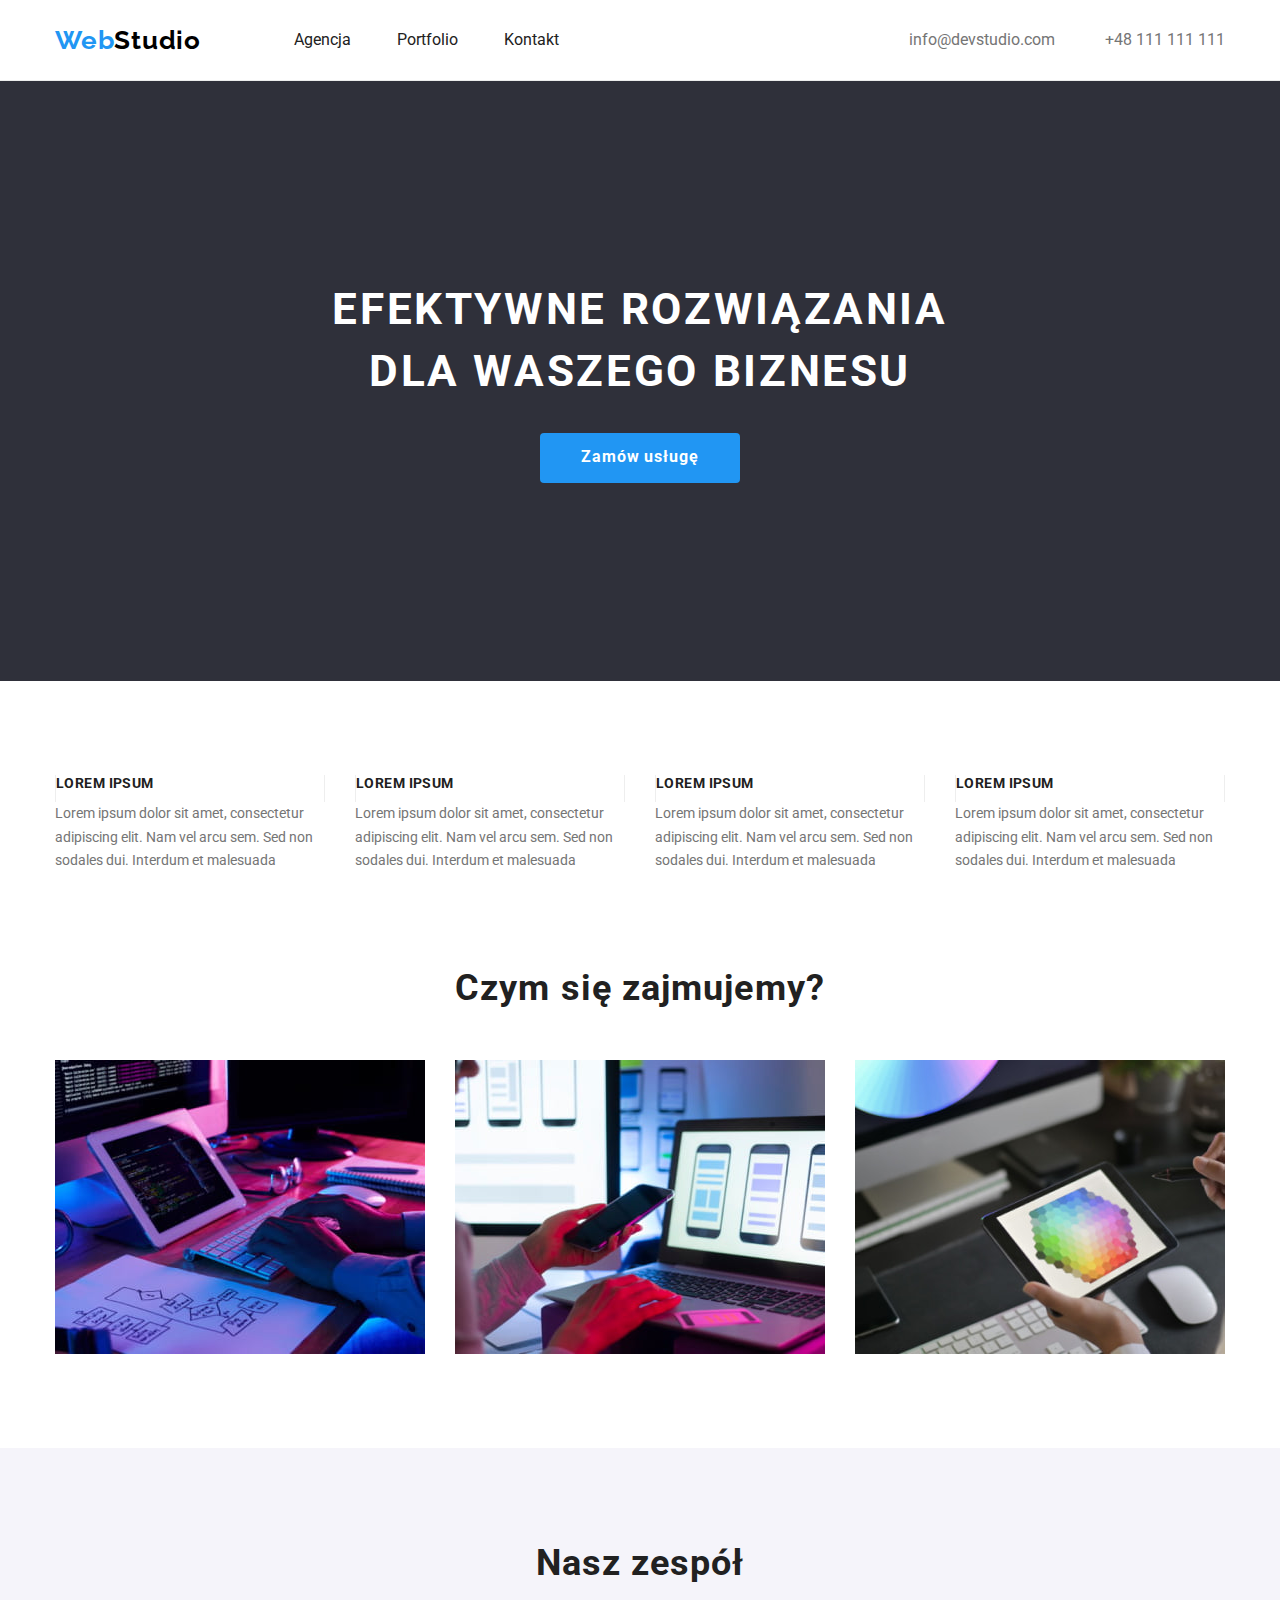
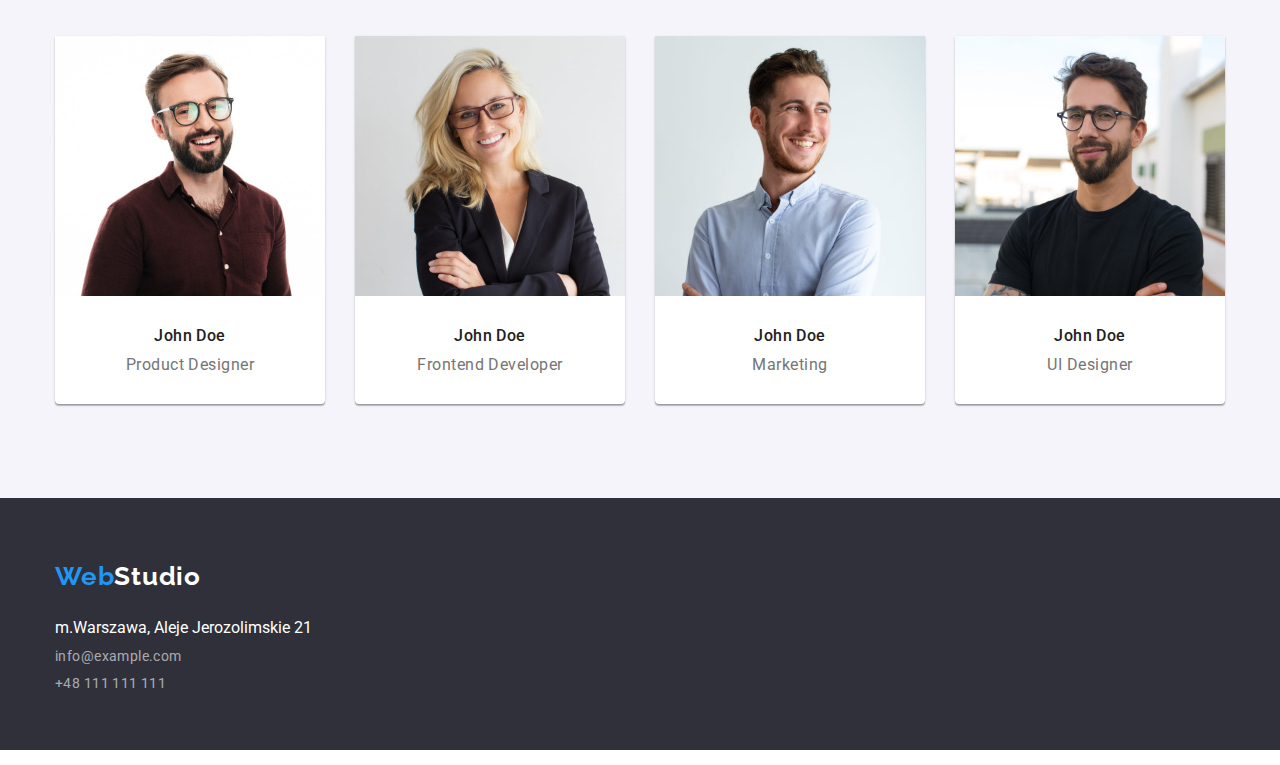
==== commit 5953f6b8: "Update index.html" ====
--- a/index.html
+++ b/index.html
@@ -57,7 +57,7 @@
     <main>
       
       <div >
-        <section class="main-header" >
+        <section class="main-header section" >
           <h1>EFEKTYWNE ROZWIĄZANIA<br> DLA WASZEGO BIZNESU</h1>
           <div class="button-webstudio-position">
           <button class="button-webstudio" type="button">Zamów usługę</button></div>
@@ -66,9 +66,9 @@
         
 
       <div >
-        <section class="container">
+        <section class="container section">
             <ul class="feature">
-              <li>
+              <li class="feature-margin">
                 <h4>LOREM IPSUM</h4>
                 <p class="feature-item">
                   Lorem ipsum dolor sit amet, consectetur adipiscing elit. Nam
@@ -76,7 +76,7 @@
                 </p>
               </li>
 
-              <li>
+              <li class="feature-margin">
                 <h4>LOREM IPSUM</h4>
                 <p class="feature-item">
                   Lorem ipsum dolor sit amet, consectetur adipiscing elit. Nam
@@ -84,15 +84,15 @@
                 </p>
               </li>
 
-              <li>
-                <h4>LOREM IPSUM</h4>
-                <p class="feature-item">
-                  Lorem ipsum dolor sit amet, consectetur adipiscing elit. Nam
-                  vel arcu sem. Sed non sodales dui. Interdum et malesuada
-                </p>
-              </li>
-
-              <li>
+              <li class="feature-margin">
+                <h4 >LOREM IPSUM</h4>
+                <p class="feature-item">
+                  Lorem ipsum dolor sit amet, consectetur adipiscing elit. Nam
+                  vel arcu sem. Sed non sodales dui. Interdum et malesuada
+                </p>
+              </li>
+
+              <li class="feature-margin">
                 <h4>LOREM IPSUM</h4>
                 <p class="feature-item">
                   Lorem ipsum dolor sit amet, consectetur adipiscing elit. Nam
@@ -140,7 +140,7 @@
         </section>
         </div>
 
-<section class="team-background">
+<section class="team-background section" >
         <div class="container">  
           <h2 class="third-header">Nasz zespół</h2>
           <div class="second-header-card">
--- a/css/style.css
+++ b/css/style.css
@@ -13,6 +13,9 @@
 img {
   display: block;
 }
+.section {
+  padding: 94px 0;
+}
 body {
   font-family: "Roboto";
   color: var(--black);
@@ -34,6 +37,23 @@
 }
 .navigation {
   display: flex;
+  align-items: center;
+}
+.header-contact {
+  display: flex;
+  align-items: center;
+  justify-content: flex-end;
+  margin-left: auto;
+}
+.header-contact-mail {
+  margin-right: 50px;
+}
+.header-contact-color {
+  color: var(--grey);
+}
+.header-contact-tel {
+  display: list-item;
+  text-align: -webkit-match-parent;
 }
 .navigation-list {
   color: var(--black);
@@ -49,31 +69,16 @@
 .navigation-list-item:not(:last-child) {
   margin-right: 46px;
 }
-.header .address {
-  margin-left: auto;
-}
-.navigation-list-mail {
-  color: var(--grey);
-  letter-spacing: 0.02em;
-  line-height: 1, 2;
-  font-style: normal;
-  margin-right: 50px;
-}
-.phone-number {
-  color: var(--grey);
-  letter-spacing: 0.02em;
-  line-height: 1, 2;
-  font-style: normal;
-}
-.header {
-  font-size: 14px;
-  background-color: var(--white);
-  display: flex;
-  align-items: center;
+
+header {
+  background: var(--bright-color);
+  border-bottom: 1px solid #ececec;
+}
+.header-section {
+  display: flex;
+  align-items: center;
+  justify-content: center;
   height: 80px;
-  border-bottom: 1px;
-  border-bottom-color: #ececec;
-  border-bottom-style: solid;
 }
 
 .web {
@@ -82,7 +87,7 @@
   font: "Raleway";
   letter-spacing: 0.03em;
   font-weight: 700;
-  line-height: 1, 4;
+  line-height: 1.4em;
 }
 .studio {
   font-size: 26px;
@@ -90,7 +95,7 @@
   font: "Raleway";
   letter-spacing: 0.03em;
   font-weight: 700;
-  line-height: 1, 4;
+  line-height: 1.4em;
 }
 .studio:hover {
   color: var(--blue);
@@ -110,23 +115,20 @@
   padding: 0;
 }
 
-/*===stare===*/
-
 h1 {
   font-size: 44px;
   text-align: center;
   letter-spacing: 0.06em;
   text-transform: uppercase;
   color: var(--white);
-  line-height: 1, 4;
+  line-height: 1.4em;
   padding-top: 200px;
-  margin-top: 0;
 }
 .second-header {
   font-size: 36px;
   text-align: center;
   letter-spacing: 0.03em;
-  line-height: 1, 2;
+  line-height: 1.2em;
   margin: 0;
   padding-bottom: 50px;
   padding-top: 94px;
@@ -137,30 +139,41 @@
   justify-content: space-between;
   padding-bottom: 94px;
 }
+.team-card {
+  background: var(--white);
+  box-shadow: 0px 1px 3px rgba(0, 0, 0, 0.12), 0px 1px 1px rgba(0, 0, 0, 0.14),
+    0px 2px 1px rgba(0, 0, 0, 0.2);
+  border-radius: 0px 0px 4px 4px;
+  padding-bottom: 30px;
+}
+.team-items {
+  justify-content: space-between;
+  display: flex;
+}
 
 h4 {
   font-size: 14px;
   letter-spacing: 0.03em;
   font-weight: 700;
-  line-height: 1, 2;
-
+  line-height: 1.2em;
   display: block;
   padding-bottom: 10px;
+  border-right: 1px solid #eeeeee;
+  border-left: 1px solid #eeeeee;
 }
 .third-header {
   color: var(--black);
   font-weight: 700px;
   font-size: 36px;
-  line-height: 1, 2;
-  text-align: center;
-  letter-spacing: 0.03em;
-  padding-top: 94px;
+  line-height: 1.2em;
+  text-align: center;
+  letter-spacing: 0.03em;
+  padding-bottom: 50px;
 }
 .main-header {
   background-color: var(--graphite);
   height: 600px;
-  line-height: 1, 4;
-  padding-top: 0;
+  line-height: 1.4em;
   display: flex;
   flex-direction: column;
   justify-content: center;
@@ -180,7 +193,7 @@
   margin-top: 30px;
   margin-bottom: 200px;
   font-weight: 700;
-  line-height: 1, 9;
+  line-height: 1.9em;
 }
 .button-webstudio-position {
   align-items: center;
@@ -196,17 +209,25 @@
   cursor: pointer;
   letter-spacing: 0.03em;
   font-weight: 500;
-  line-height: 1, 6;
-  text-align: center;
+  line-height: 1.6em;
+  padding: 6px 22px;
 }
 .button-portfolio {
   display: flex;
   align-items: center;
-  justify-content: space-between;
-  padding-top: 74px;
+  justify-content: center;
+  padding-top: 94px;
   padding-bottom: 50px;
 }
-.button-portfolio-item:hover,
+.button-space:not(:last-child) {
+  margin-right: 8px;
+}
+.logotype {
+  font-family: "Raleway", sans-serif;
+  font-size: 26px;
+  line-height: 1.19em;
+}
+
 .button-portfolio-item:hover {
   background-color: var(--blue);
   color: var(--white);
@@ -215,17 +236,11 @@
     0px 2px 2px rgba(0, 0, 0, 0.12);
   border-radius: 4px;
 }
-
 .feature-item {
+  color: var(--grey);
   font-size: 14px;
-  letter-spacing: 0.03em;
-  color: var(--grey);
-  line-height: 1, 7;
-  justify-content: space-between;
-  padding-right: 30px;
-  display: block;
-}
-
+  line-height: 1.7em;
+}
 .feature-item:not(:last-child) {
   padding-right: 30px;
 }
@@ -234,8 +249,7 @@
   align-items: center;
   padding-top: 94px;
   padding-bottom: 0px;
-
-  justify-content: center;
+  justify-content: space-between;
 }
 
 .name {
@@ -243,7 +257,7 @@
   text-align: center;
   letter-spacing: 0.03em;
   font-weight: 500;
-  line-height: 1, 2;
+  line-height: 1.2em;
   display: flex;
   padding-top: 30px;
   justify-content: center;
@@ -253,68 +267,95 @@
   color: var(--grey);
   text-align: center;
   letter-spacing: 0.03em;
-  line-height: 1, 2;
+  line-height: 1.2em;
   display: flex;
   padding-top: 10px;
   justify-content: center;
+}
+
+.container .footer {
+  padding: 0;
+  margin: 0;
+}
+.footer-address {
+  font-style: normal;
+  color: var(--white);
+  line-height: 1.7em;
+  padding-bottom: 9px;
+}
+.footer-tel {
+  font-size: 14px;
+  letter-spacing: 0.03em;
+  color: rgba(255, 255, 255, 0.6);
+  line-height: 1.7em;
+}
+.footer-mail {
+  font-size: 14px;
+  letter-spacing: 0.03em;
+  color: rgba(255, 255, 255, 0.6);
+  line-height: 1.7em;
+}
+.team-background {
+  background: #f5f4fa;
+}
+.team-list {
+  display: flex;
+  justify-content: center;
+  padding-bottom: 94px;
+}
+.bottom {
+  padding-bottom: 94px;
+}
+.projects {
+  display: flex;
+  justify-content: space-between;
+  align-content: center;
+  flex-wrap: wrap;
+  margin-bottom: -30px;
+}
+.card-portfolio {
+  width: 370px;
+  height: 404px;
+  margin-bottom: 30px;
+}
+.projects-name {
+  color: #212121;
+  font-weight: 700;
+  font-size: 18px;
+  line-height: 2;
+  padding-left: 24px;
+}
+.projects-type {
+  color: var(--grey);
+  font-size: 16px;
+  line-height: 1.9em;
+  padding-left: 24px;
+  padding-bottom: 20px;
+  border-bottom: 1px solid #eeeeee;
+  border-right: 1px solid #eeeeee;
+  border-left: 1px solid #eeeeee;
+}
+
+.studio-footer {
+  font-size: 26px;
+  color: var(--white);
+  font: "Raleway";
+  letter-spacing: 0.03em;
+  font-weight: 700;
+  line-height: 1.4em;
 }
 footer {
   background-color: var(--graphite);
   height: 252px;
 }
-.container .footer {
-  padding: 0;
-  margin: 0;
+.footer-section {
+  padding-top: 60px;
+  padding-bottom: 60px;
+  margin-left: auto;
 }
 .footer-address {
-  font-style: normal;
-  color: var(--white);
-  line-height: 1, 7;
-  padding-bottom: 9px;
-}
-.footer-tel {
-  font-size: 14px;
-  letter-spacing: 0.03em;
-  color: rgba(255, 255, 255, 0.6);
-  line-height: 1, 7;
-}
-.footer-mail {
-  font-size: 14px;
-  letter-spacing: 0.03em;
-  color: rgba(255, 255, 255, 0.6);
-  line-height: 1, 7;
-}
-.team-section {
-  background-color: #f5f4fa;
-}
-.team-list {
-  display: flex;
-  justify-content: center;
-  padding-bottom: 94px;
-}
-.card {
-  width: 270px;
-  height: 368px;
-  background-color: var(--white);
-  box-shadow: 0px 1px 3px rgba(0, 0, 0, 0.12), 0px 1px 1px rgba(0, 0, 0, 0.14),
-    0px 2px 1px rgba(0, 0, 0, 0.2);
-  border-radius: 0px 0px 4px 4px;
-  padding-right: 30px;
-  margin: 0;
-}
-.footer-logo {
-  padding-top: 60px;
-  padding-left: 215px;
-  padding-bottom: 20px;
-}
-.studio-footer {
-  font-size: 26px;
-  color: var(--white);
-  font: "Raleway";
-  letter-spacing: 0.03em;
-  font-weight: 700;
-  line-height: 1, 4;
-}
-.footer-item {
-  padding-left: 215px;
-}
+  padding-top: 20px;
+}
+.feature-margin {
+  max-width: 270px;
+}
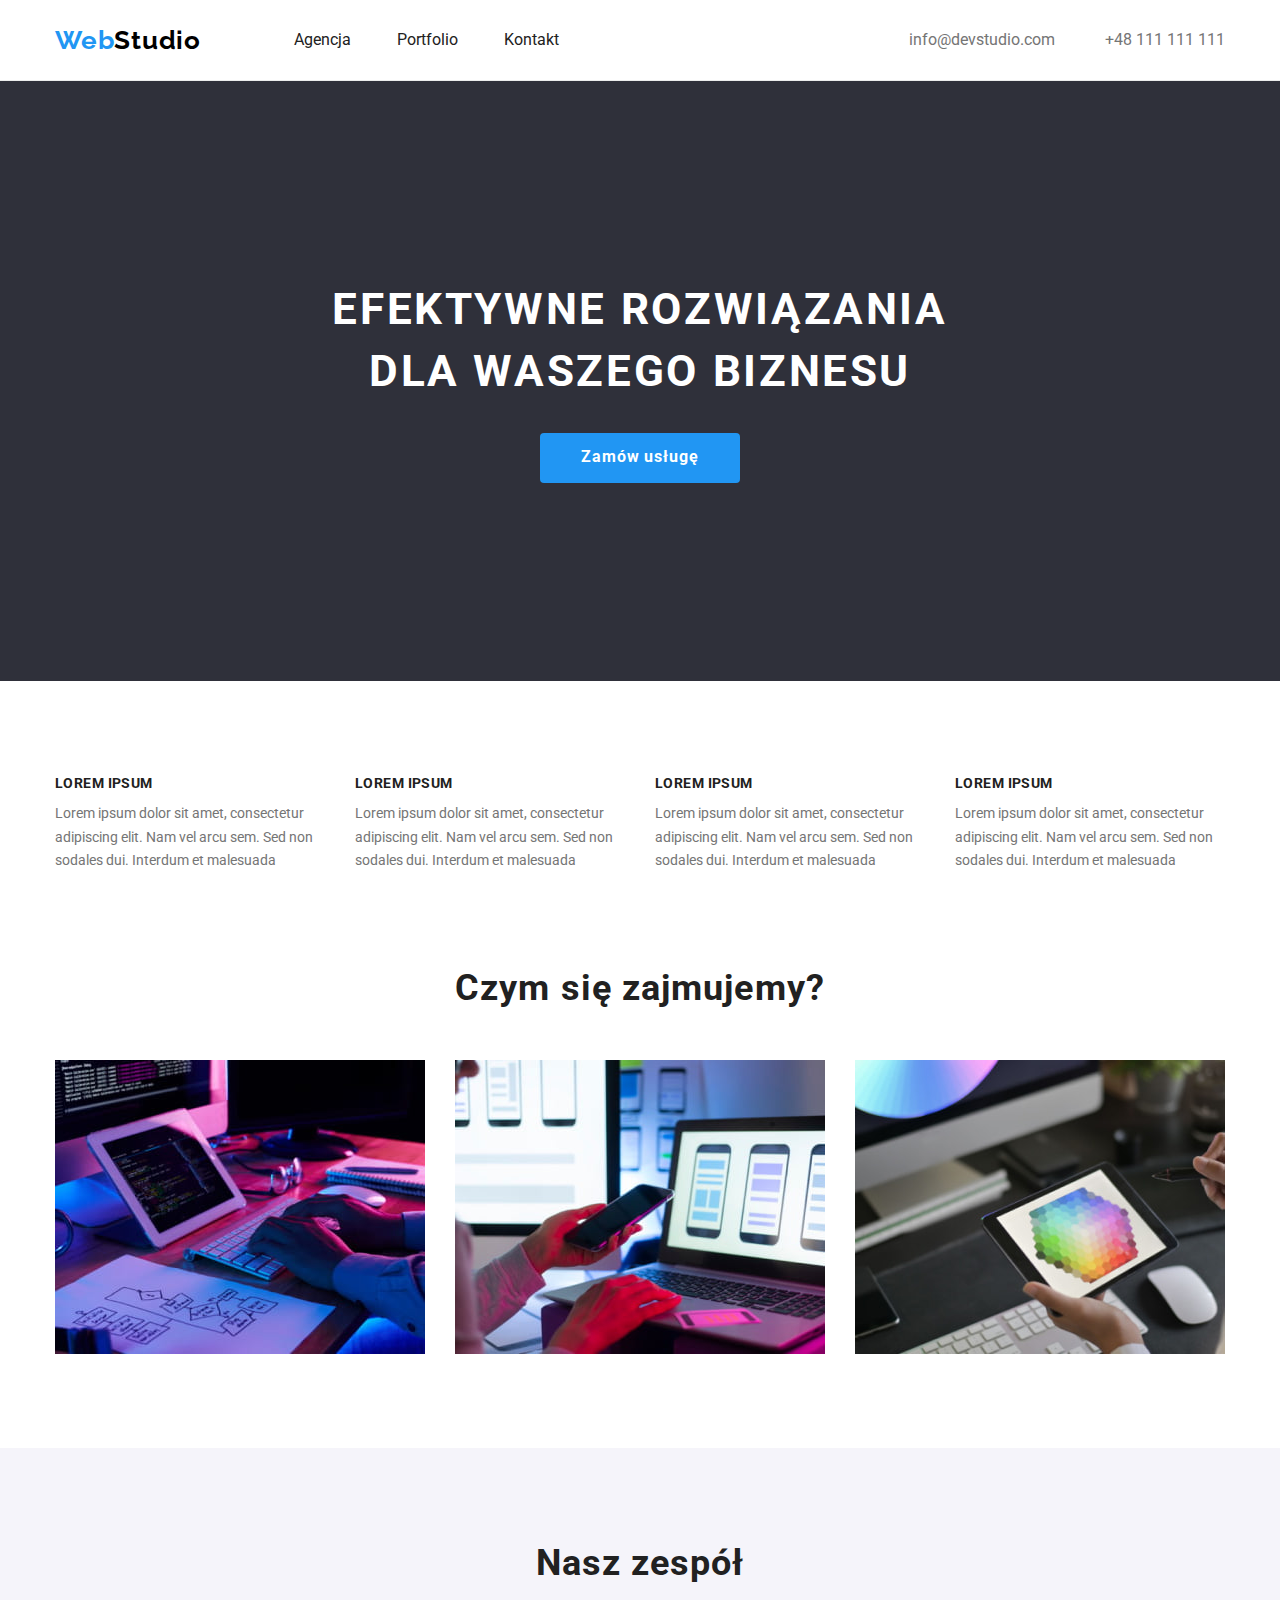
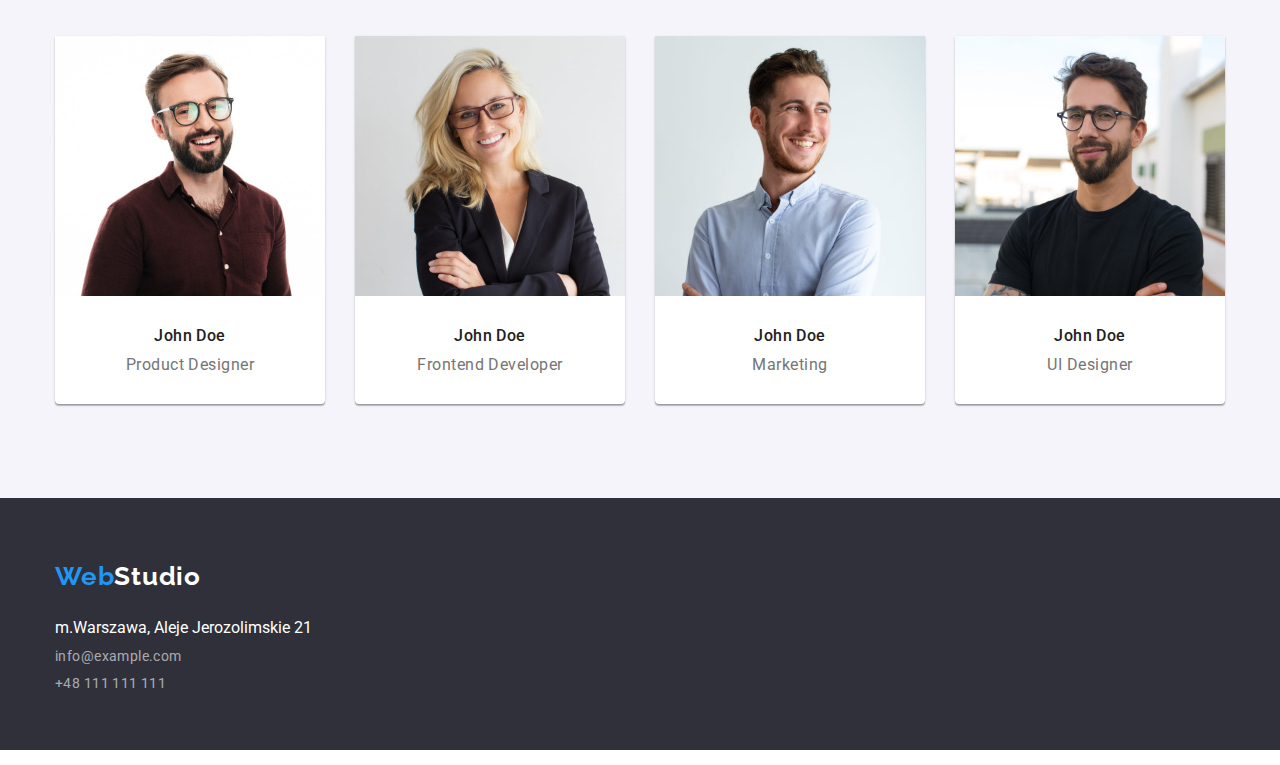
==== commit a6dd0226: "poprawa 3" ====
--- a/index.html
+++ b/index.html
@@ -67,7 +67,7 @@
 
       <div >
         <section class="container section">
-            <ul class="feature">
+            <ul class="feature section">
               <li class="feature-margin">
                 <h4>LOREM IPSUM</h4>
                 <p class="feature-item">
@@ -104,7 +104,7 @@
          
         </section>
 
-        <div class="container">
+        <div class="container section">
         <section>
           <h2 class="second-header">Czym się zajmujemy?</h2>
           <div >
--- a/css/style.css
+++ b/css/style.css
@@ -158,8 +158,6 @@
   line-height: 1.2em;
   display: block;
   padding-bottom: 10px;
-  border-right: 1px solid #eeeeee;
-  border-left: 1px solid #eeeeee;
 }
 .third-header {
   color: var(--black);
@@ -246,8 +244,7 @@
 }
 .feature {
   display: flex;
-  align-items: center;
-  padding-top: 94px;
+
   padding-bottom: 0px;
   justify-content: space-between;
 }
@@ -315,7 +312,6 @@
 }
 .card-portfolio {
   width: 370px;
-  height: 404px;
   margin-bottom: 30px;
 }
 .projects-name {
@@ -324,6 +320,8 @@
   font-size: 18px;
   line-height: 2;
   padding-left: 24px;
+  border-right: 1px solid #eeeeee;
+  border-left: 1px solid #eeeeee;
 }
 .projects-type {
   color: var(--grey);
